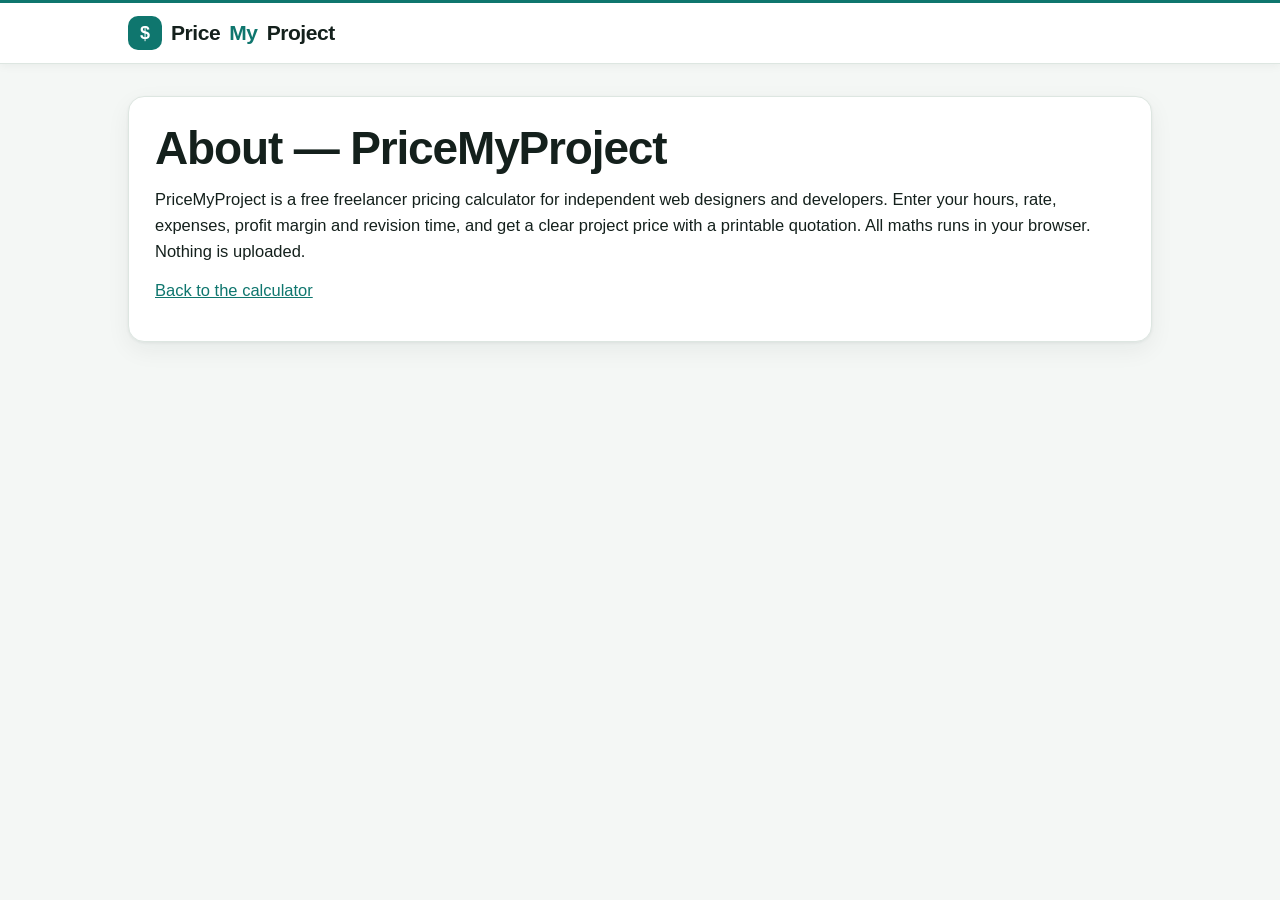
==== about/index.html @ f0bb650f "Add Freelancer Pricing Calculator — free static site with true-margin maths and print-to-PDF quotati" ====
<!doctype html><html lang="en"><head><meta charset="utf-8"/><meta name="viewport" content="width=device-width, initial-scale=1"/><title>About — PriceMyProject</title><link rel="canonical" href="https://datawithsaqib.github.io/freelancer-pricing-calculator/about/"/><link rel="stylesheet" href="../assets/style.css"/></head><body><header class="site-header"><div class="wrap"><a class="logo" href="../">Price<span>My</span>Project</a></div></header><div class="wrap"><main><section class="info-card" style="margin-top:32px"><h1>About — PriceMyProject</h1><p>PriceMyProject is a free freelancer pricing calculator for independent web designers and developers. Enter your hours, rate, expenses, profit margin and revision time, and get a clear project price with a printable quotation. All maths runs in your browser. Nothing is uploaded.</p><p><a href="../">Back to the calculator</a></p></section></main></div></body></html>
---- assets/style.css ----
/* Freelancer Pricing Calculator — shared styles. No external fonts or scripts. */
:root{
  --bg:#f4f7f5; --surface:#ffffff; --surface2:#eef3f1; --ink:#14201c; --muted:#5b6a64;
  --line:#dde6e1; --accent:#0f766e; --accent-dark:#0b5e57; --accent-ink:#ffffff;
  --accent-soft:#e0f2ef; --accent-tint:#f0faf8;
  --radius:16px; --radius-sm:12px;
  --shadow:0 1px 3px rgba(20,32,28,.06),0 8px 24px rgba(20,32,28,.06);
  --shadow-lg:0 2px 6px rgba(20,32,28,.08),0 16px 40px rgba(20,32,28,.10);
}
@media (prefers-color-scheme: dark){
  :root{
    --bg:#101614; --surface:#1a211e; --surface2:#222c27; --ink:#e9efec; --muted:#a6b3ac;
    --line:#313d37; --accent:#2dd4bf; --accent-dark:#5eead4; --accent-ink:#06231f;
    --accent-soft:#123a36; --accent-tint:#142522;
    --shadow:0 1px 3px rgba(0,0,0,.3),0 8px 24px rgba(0,0,0,.3);
    --shadow-lg:0 2px 6px rgba(0,0,0,.35),0 16px 40px rgba(0,0,0,.4);
  }
}
*{box-sizing:border-box}
html{scroll-behavior:smooth}
body{margin:0;background:var(--bg);color:var(--ink);font-family:-apple-system,BlinkMacSystemFont,"Segoe UI",Roboto,Helvetica,Arial,sans-serif;line-height:1.6;font-size:16.5px}
.wrap{max-width:1060px;margin:0 auto;padding:0 18px 64px}
h1{font-size:clamp(32px,5.5vw,46px);line-height:1.1;margin:0 0 12px;letter-spacing:-.025em;font-weight:800}
h2{font-size:clamp(22px,3.4vw,28px);line-height:1.25;margin:0 0 10px;letter-spacing:-.015em;font-weight:750}
h3{font-size:18px;margin:0 0 6px;font-weight:700}
p{margin:0 0 12px}
.small{font-size:13.5px;color:var(--muted)}
a{color:var(--accent)}
a:hover{color:var(--accent-dark)}
.sr{position:absolute;width:1px;height:1px;overflow:hidden;clip:rect(0 0 0 0)}

/* Header — sticky, with a teal top edge */
.site-header{position:sticky;top:0;z-index:20;background:var(--surface);border-top:3px solid var(--accent);border-bottom:1px solid var(--line);box-shadow:0 1px 10px rgba(20,32,28,.06)}
.site-header .wrap{display:flex;flex-wrap:wrap;align-items:center;gap:6px 22px;padding-top:13px;padding-bottom:13px}
.logo{display:inline-flex;align-items:center;gap:9px;font-size:21px;font-weight:800;letter-spacing:-.02em;color:var(--ink);text-decoration:none}
.logo::before{content:"$";display:inline-grid;place-items:center;width:34px;height:34px;border-radius:10px;background:var(--accent);color:var(--accent-ink);font-size:18px;font-weight:800;letter-spacing:0;flex:none}
.logo span{color:var(--accent)}
.main-nav{display:flex;flex-wrap:wrap;align-items:center;gap:2px 6px;margin-left:auto}
.main-nav a{color:var(--ink);text-decoration:none;font-size:14.5px;font-weight:600;padding:8px 11px;border-radius:999px}
.main-nav a:hover{background:var(--accent-soft);color:var(--accent)}
.main-nav a[aria-current="page"]{background:var(--accent);color:var(--accent-ink)}
.main-nav details{position:relative}
.main-nav summary{cursor:pointer;font-size:14.5px;font-weight:600;list-style:none;padding:8px 11px;border-radius:999px}
.main-nav summary:hover{background:var(--accent-soft);color:var(--accent)}
.main-nav summary::-webkit-details-marker{display:none}
.main-nav details .menu{position:absolute;right:0;top:calc(100% + 6px);z-index:10;min-width:230px;background:var(--surface);border:1px solid var(--line);border-radius:12px;padding:6px;box-shadow:var(--shadow-lg)}
.main-nav details .menu a{display:block;padding:9px 11px;border-radius:8px}
.main-nav details .menu a:hover{background:var(--surface2)}

/* Hero / tool */
header.hero{padding:40px 0 6px}
header.hero::before{content:"Free  •  No sign-up  •  Private";display:inline-block;margin-bottom:14px;padding:6px 13px;border-radius:999px;background:var(--accent-soft);color:var(--accent);font-size:12.5px;font-weight:700;letter-spacing:.06em;text-transform:uppercase}
.lede{font-size:18.5px;color:var(--muted);max-width:700px}
section{margin-top:44px}
.card{background:var(--surface);border:1px solid var(--line);border-radius:var(--radius);padding:22px;box-shadow:var(--shadow)}
.grid2{display:grid;grid-template-columns:1fr 1fr;gap:16px}
.grid3{display:grid;grid-template-columns:repeat(3,1fr);gap:16px}
@media(max-width:760px){.grid2,.grid3{grid-template-columns:1fr}}
/* The tool itself: the star of the page */
.tool-card{padding:24px;border:1px solid var(--line);border-top:4px solid var(--accent);box-shadow:var(--shadow-lg)}
textarea{width:100%;min-height:210px;resize:vertical;border:2px solid var(--line);border-radius:var(--radius-sm);background:var(--surface);color:var(--ink);padding:16px;font-size:17px;line-height:1.65;font-family:inherit}
textarea:focus{outline:none;border-color:var(--accent);box-shadow:0 0 0 4px var(--accent-soft)}
textarea::placeholder{color:var(--muted)}
.stats{display:grid;grid-template-columns:repeat(4,1fr);gap:10px;margin:16px 0}
@media(max-width:640px){.stats{grid-template-columns:repeat(2,1fr)}}
.stat{background:var(--surface2);border:1px solid var(--line);border-radius:var(--radius-sm);padding:14px 10px;text-align:center}
.stat b{display:block;font-size:27px;line-height:1.1;color:var(--accent);font-weight:800;letter-spacing:-.02em}
.stat span{display:block;margin-top:4px;font-size:12px;color:var(--muted);text-transform:uppercase;letter-spacing:.05em;font-weight:600}
.stat:first-child{background:var(--accent);border-color:var(--accent)}
.stat:first-child b{color:#ffffff}
.stat:first-child span{color:#c8ece7}
.btnrow{display:flex;flex-wrap:wrap;gap:10px;margin-top:12px;align-items:center}
.btn{appearance:none;border:1.5px solid var(--line);background:var(--surface);color:var(--ink);padding:11px 18px;border-radius:999px;font-size:15px;font-weight:700;cursor:pointer;transition:background .15s,border-color .15s,color .15s,transform .15s,box-shadow .15s}
.btn:hover{border-color:var(--accent);color:var(--accent);transform:translateY(-1px);box-shadow:0 4px 12px rgba(15,118,110,.15)}
.btn:focus-visible{outline:2px solid var(--accent);outline-offset:2px}
.btn.primary{background:var(--accent);color:var(--accent-ink);border-color:var(--accent);box-shadow:0 4px 14px rgba(15,118,110,.28)}
.btn.primary:hover{background:var(--accent-dark);border-color:var(--accent-dark);color:var(--accent-ink)}
.btn:active{transform:translateY(0)}
.privacy-note{display:flex;gap:9px;align-items:flex-start;background:var(--accent-soft);border-radius:var(--radius-sm);padding:12px 15px;font-size:14.5px;margin-top:16px}
.casegrid{display:grid;grid-template-columns:repeat(3,1fr);gap:9px;margin-top:4px}
@media(max-width:640px){.casegrid{grid-template-columns:repeat(2,1fr)}}
.casegrid .btn{border-radius:var(--radius-sm);padding:11px 10px}
.tool-links{display:flex;flex-wrap:wrap;gap:9px;margin:0}
.tool-links a{background:var(--surface);border:1.5px solid var(--line);color:var(--ink);text-decoration:none;padding:10px 16px;border-radius:999px;font-size:14.5px;font-weight:700;box-shadow:var(--shadow);transition:border-color .15s,color .15s,transform .15s}
.tool-links a:hover{border-color:var(--accent);color:var(--accent);transform:translateY(-1px)}
/* Info / SEO sections: white cards, generous breathing room */
.info-card{background:var(--surface);border:1px solid var(--line);border-radius:var(--radius);padding:26px;box-shadow:var(--shadow)}
.info-card h2{margin-bottom:12px}
.info-card h3{margin-top:22px}
.info-card h3:first-of-type{margin-top:14px}
.faq h3{margin-top:20px}
.faq h3:first-child{margin-top:0}
ul.plain{margin:0;padding-left:20px}
ul.plain li{margin-bottom:8px}
/* Homepage feature cards */
.grid3 .card{transition:transform .15s,box-shadow .15s}
.grid3 .card:hover{transform:translateY(-3px);box-shadow:var(--shadow-lg)}
.grid3 .card h3{color:var(--accent)}
footer.site-footer{margin-top:56px;border-top:1px solid var(--line);padding-top:20px}
footer.site-footer nav{display:flex;flex-wrap:wrap;gap:6px 20px;margin-bottom:10px}
footer.site-footer a{color:var(--muted);text-decoration:none;font-size:14.5px;font-weight:600}
footer.site-footer a:hover{color:var(--accent)}
@media(max-width:640px){
  body{font-size:16px}
  .wrap{padding-left:15px;padding-right:15px}
  header.hero{padding-top:28px}
  .tool-card{padding:18px}
  .info-card{padding:20px}
  .main-nav{margin-left:0;flex-wrap:nowrap;overflow-x:auto;max-width:100%;padding-bottom:2px}
  .main-nav a,.main-nav summary{white-space:nowrap}
  .btn{padding:11px 16px}
}
@media (prefers-reduced-motion: reduce){
  html{scroll-behavior:auto}
  *{transition:none !important}
}

/* Calculator form */
label.field{display:block;font-weight:700;font-size:14.5px;margin:14px 0 6px}
label.field span{font-weight:400;color:var(--muted);font-size:13.5px}
input[type=number],input[type=text]{width:100%;border:2px solid var(--line);border-radius:12px;background:var(--surface);color:var(--ink);padding:12px 14px;font-size:16px;font-family:inherit}
input[type=number]:focus,input[type=text]:focus{outline:none;border-color:var(--accent);box-shadow:0 0 0 4px var(--accent-soft)}
.breakdown{margin:16px 0 0;padding:0;list-style:none}
.breakdown li{display:flex;justify-content:space-between;gap:12px;padding:9px 2px;border-bottom:1px solid var(--line);font-size:15.5px}
.breakdown li b{white-space:nowrap}
.breakdown li.total{font-size:19px;font-weight:800;border-bottom:none;padding-top:14px}
.breakdown li.total b{color:var(--accent)}
.quote{white-space:pre-wrap;background:var(--surface2);border:1px solid var(--line);border-radius:12px;padding:16px;font-size:14.5px;line-height:1.6;margin-top:12px}
@media print{ .site-header,.btnrow,.privacy-note{display:none !important} body{background:#fff} .card{box-shadow:none} }
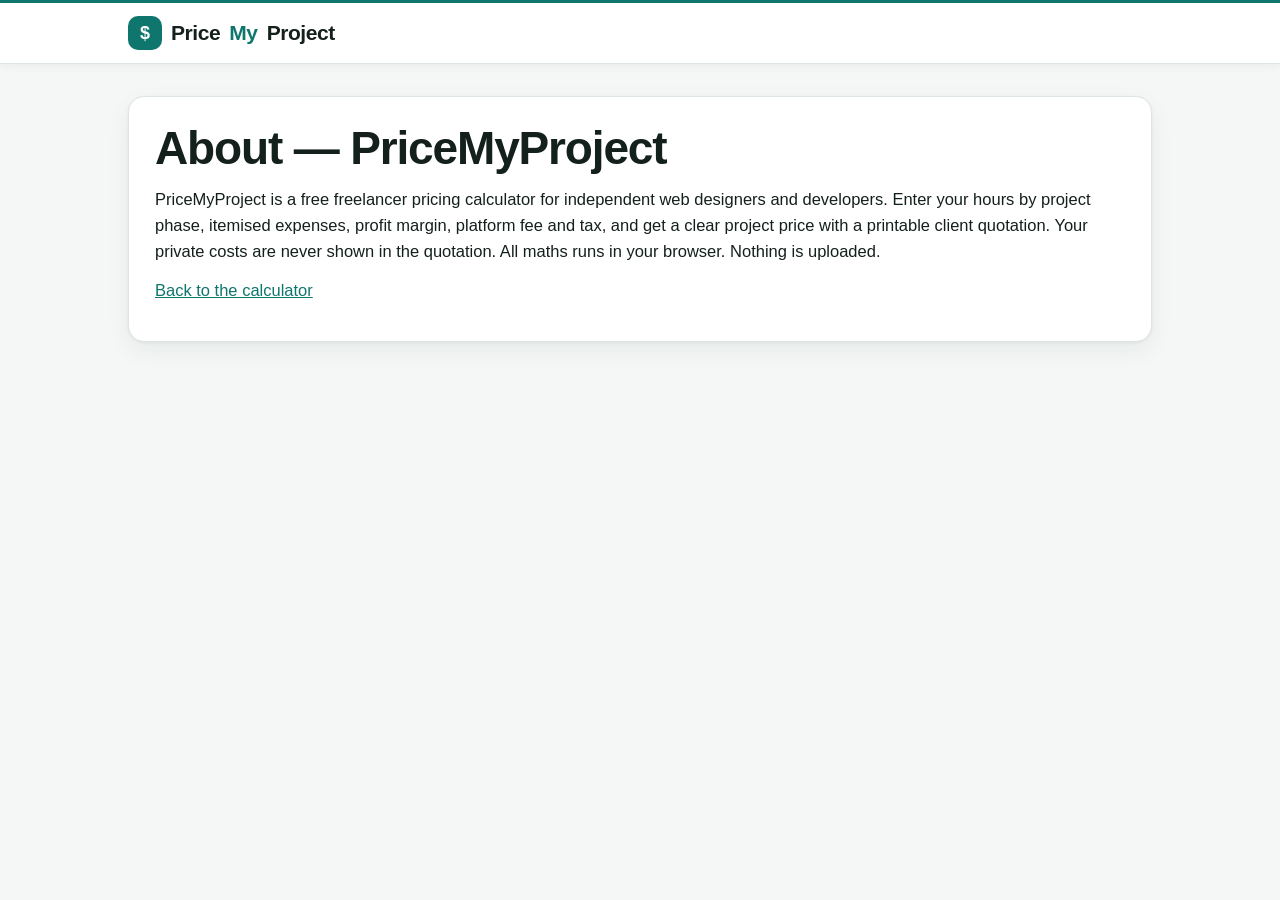
==== commit 236fd514: "Fix calculator: revision x rounds, true margin, fee gross-up, tax, validation, phases, itemised expe" ====
--- a/about/index.html
+++ b/about/index.html
@@ -1 +1 @@
-<!doctype html><html lang="en"><head><meta charset="utf-8"/><meta name="viewport" content="width=device-width, initial-scale=1"/><title>About — PriceMyProject</title><link rel="canonical" href="https://datawithsaqib.github.io/freelancer-pricing-calculator/about/"/><link rel="stylesheet" href="../assets/style.css"/></head><body><header class="site-header"><div class="wrap"><a class="logo" href="../">Price<span>My</span>Project</a></div></header><div class="wrap"><main><section class="info-card" style="margin-top:32px"><h1>About — PriceMyProject</h1><p>PriceMyProject is a free freelancer pricing calculator for independent web designers and developers. Enter your hours, rate, expenses, profit margin and revision time, and get a clear project price with a printable quotation. All maths runs in your browser. Nothing is uploaded.</p><p><a href="../">Back to the calculator</a></p></section></main></div></body></html>+<!doctype html><html lang="en"><head><meta charset="utf-8"/><meta name="viewport" content="width=device-width, initial-scale=1"/><title>About — PriceMyProject</title><link rel="canonical" href="https://datawithsaqib.github.io/freelancer-pricing-calculator/about/"/><link rel="stylesheet" href="../assets/style.css"/></head><body><header class="site-header"><div class="wrap"><a class="logo" href="../">Price<span>My</span>Project</a></div></header><div class="wrap"><main><section class="info-card" style="margin-top:32px"><h1>About — PriceMyProject</h1><p>PriceMyProject is a free freelancer pricing calculator for independent web designers and developers. Enter your hours by project phase, itemised expenses, profit margin, platform fee and tax, and get a clear project price with a printable client quotation. Your private costs are never shown in the quotation. All maths runs in your browser. Nothing is uploaded.</p><p><a href="../">Back to the calculator</a></p></section></main></div></body></html>
--- a/assets/style.css
+++ b/assets/style.css
@@ -127,3 +127,42 @@
 .breakdown li.total b{color:var(--accent)}
 .quote{white-space:pre-wrap;background:var(--surface2);border:1px solid var(--line);border-radius:12px;padding:16px;font-size:14.5px;line-height:1.6;margin-top:12px}
 @media print{ .site-header,.btnrow,.privacy-note{display:none !important} body{background:#fff} .card{box-shadow:none} }
+
+/* --- Fixed calculator: validation, phases, quotation --- */
+select{width:100%;border:2px solid var(--line);border-radius:12px;background:var(--surface);color:var(--ink);padding:12px 14px;font-size:16px;font-family:inherit}
+select:focus{outline:none;border-color:var(--accent);box-shadow:0 0 0 4px var(--accent-soft)}
+input[type=date]{width:100%;border:2px solid var(--line);border-radius:12px;background:var(--surface);color:var(--ink);padding:12px 14px;font-size:16px;font-family:inherit}
+input[type=date]:focus{outline:none;border-color:var(--accent);box-shadow:0 0 0 4px var(--accent-soft)}
+textarea.short{min-height:84px}
+.err{display:block;color:#b91c1c;font-size:13.5px;font-weight:600;margin-top:4px;min-height:1em}
+input.invalid,select.invalid,textarea.invalid{border-color:#b91c1c !important;box-shadow:0 0 0 4px rgba(185,28,28,.12)}
+.error-box{background:#fef2f2;border:1.5px solid #b91c1c;border-radius:12px;color:#7f1d1d;padding:14px 16px;margin-top:20px}
+.phase-grid{display:grid;grid-template-columns:repeat(3,1fr);gap:0 16px}
+@media(max-width:760px){.phase-grid{grid-template-columns:repeat(2,1fr)}}
+@media(max-width:480px){.phase-grid{grid-template-columns:1fr}}
+.btn:disabled{opacity:.55;cursor:not-allowed;transform:none;box-shadow:none}
+/* Client quotation sheet — screen view */
+.quote-sheet{background:#fff;color:#14201c;border:1px solid var(--line);border-radius:16px;padding:28px;margin-top:44px}
+.quote-sheet h2{font-size:28px}
+.quote-sheet h3{margin-top:22px}
+.q-kicker{font-size:12.5px;font-weight:700;letter-spacing:.08em;text-transform:uppercase;color:var(--accent);margin-bottom:6px}
+.q-table{width:100%;border-collapse:collapse;margin-top:8px}
+.q-table th,.q-table td{border-bottom:1px solid var(--line);padding:9px 2px;text-align:left;font-size:15.5px}
+.q-table td{text-align:right;white-space:nowrap}
+.q-table tr.q-total th,.q-table tr.q-total td{font-size:19px;font-weight:800;border-bottom:none}
+.sig-grid{display:grid;grid-template-columns:1fr 1fr;gap:32px;margin-top:28px}
+.sig-line{border-bottom:1.5px solid #14201c;height:44px;margin:0}
+/* Print: only the client quotation, clean A4 */
+@media print{
+  @page{size:A4;margin:15mm}
+  body{background:#fff !important;color:#000;font-size:12pt}
+  .no-print{display:none !important}
+  .wrap{max-width:none;padding:0;margin:0}
+  #quoteSection{display:block !important;margin:0}
+  .quote-sheet{border:none;border-radius:0;padding:0;margin:0;box-shadow:none;color:#000}
+  .quote-sheet h2{font-size:22pt}
+  .quote-sheet h3{font-size:13pt;margin-top:16pt;page-break-after:avoid}
+  .quote-sheet p,.quote-sheet li,.q-table th,.q-table td{font-size:11pt}
+  .sig-grid{page-break-inside:avoid}
+  .q-table tr.q-total th,.q-table tr.q-total td{font-size:14pt}
+}
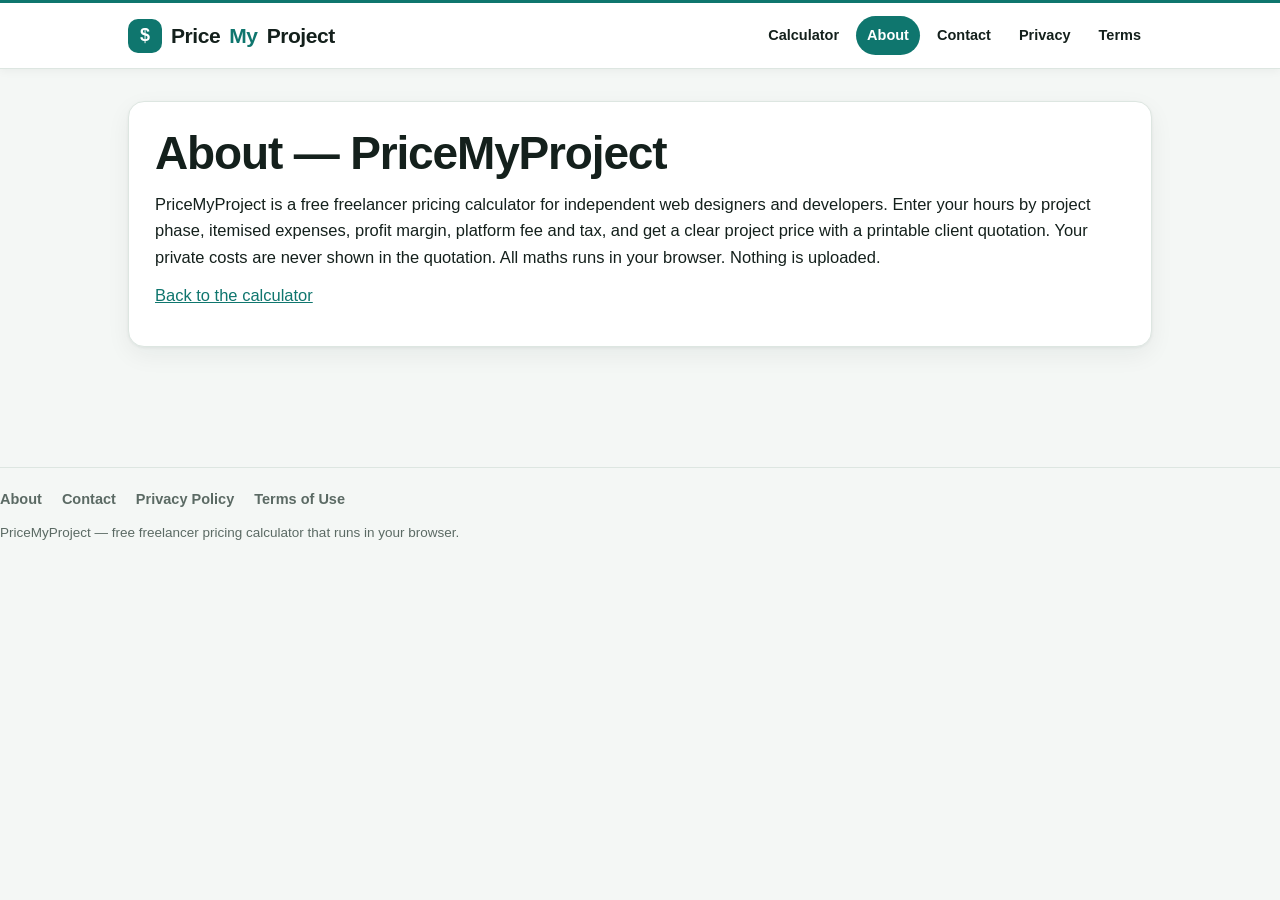
==== commit 25344fef: "Fix stub pages (about/contact/privacy/terms): add meta description, Open Graph, PNG favicons, nav an" ====
--- a/about/index.html
+++ b/about/index.html
@@ -1 +1,3 @@
-<!doctype html><html lang="en"><head><meta charset="utf-8"/><meta name="viewport" content="width=device-width, initial-scale=1"/><title>About — PriceMyProject</title><link rel="canonical" href="https://datawithsaqib.github.io/freelancer-pricing-calculator/about/"/><link rel="stylesheet" href="../assets/style.css"/></head><body><header class="site-header"><div class="wrap"><a class="logo" href="../">Price<span>My</span>Project</a></div></header><div class="wrap"><main><section class="info-card" style="margin-top:32px"><h1>About — PriceMyProject</h1><p>PriceMyProject is a free freelancer pricing calculator for independent web designers and developers. Enter your hours by project phase, itemised expenses, profit margin, platform fee and tax, and get a clear project price with a printable client quotation. Your private costs are never shown in the quotation. All maths runs in your browser. Nothing is uploaded.</p><p><a href="../">Back to the calculator</a></p></section></main></div></body></html>+<!doctype html><html lang="en"><head><meta charset="utf-8"/><meta name="viewport" content="width=device-width, initial-scale=1"/><title>About — PriceMyProject</title><link rel="canonical" href="https://datawithsaqib.github.io/freelancer-pricing-calculator/about/"/><meta name="description" content="About Price My Project — a free freelancer pricing calculator for web designers and developers. Price projects with clear maths, in your browser."/><meta property="og:title" content="About — Price My Project"/><meta property="og:description" content="About Price My Project — a free freelancer pricing calculator for web designers and developers. Price projects with clear maths, in your browser."/><meta property="og:type" content="website"/><meta property="og:url" content="https://datawithsaqib.github.io/freelancer-pricing-calculator/about/"/><meta property="og:site_name" content="Price My Project"/><link rel="icon" type="image/png" sizes="48x48" href="../favicon-48x48.png"/>
+<link rel="icon" type="image/png" sizes="512x512" href="../favicon.png"/>
+<link rel="apple-touch-icon" href="../apple-touch-icon.png"/><link rel="stylesheet" href="../assets/style.css"/></head><body><header class="site-header"><div class="wrap"><a class="logo" href="../">Price<span>My</span>Project</a><nav class="main-nav" aria-label="Main navigation"><a href="../">Calculator</a><a href="../about/" aria-current="page">About</a><a href="../contact/">Contact</a><a href="../privacy/">Privacy</a><a href="../terms/">Terms</a></nav></div></header><div class="wrap"><main><section class="info-card" style="margin-top:32px"><h1>About — PriceMyProject</h1><p>PriceMyProject is a free freelancer pricing calculator for independent web designers and developers. Enter your hours by project phase, itemised expenses, profit margin, platform fee and tax, and get a clear project price with a printable client quotation. Your private costs are never shown in the quotation. All maths runs in your browser. Nothing is uploaded.</p><p><a href="../">Back to the calculator</a></p></section></main></div><footer class="site-footer"><nav aria-label="Footer"><a href="../about/">About</a><a href="../contact/">Contact</a><a href="../privacy/">Privacy Policy</a><a href="../terms/">Terms of Use</a></nav><p class="small">PriceMyProject — free freelancer pricing calculator that runs in your browser.</p></footer></body></html>
